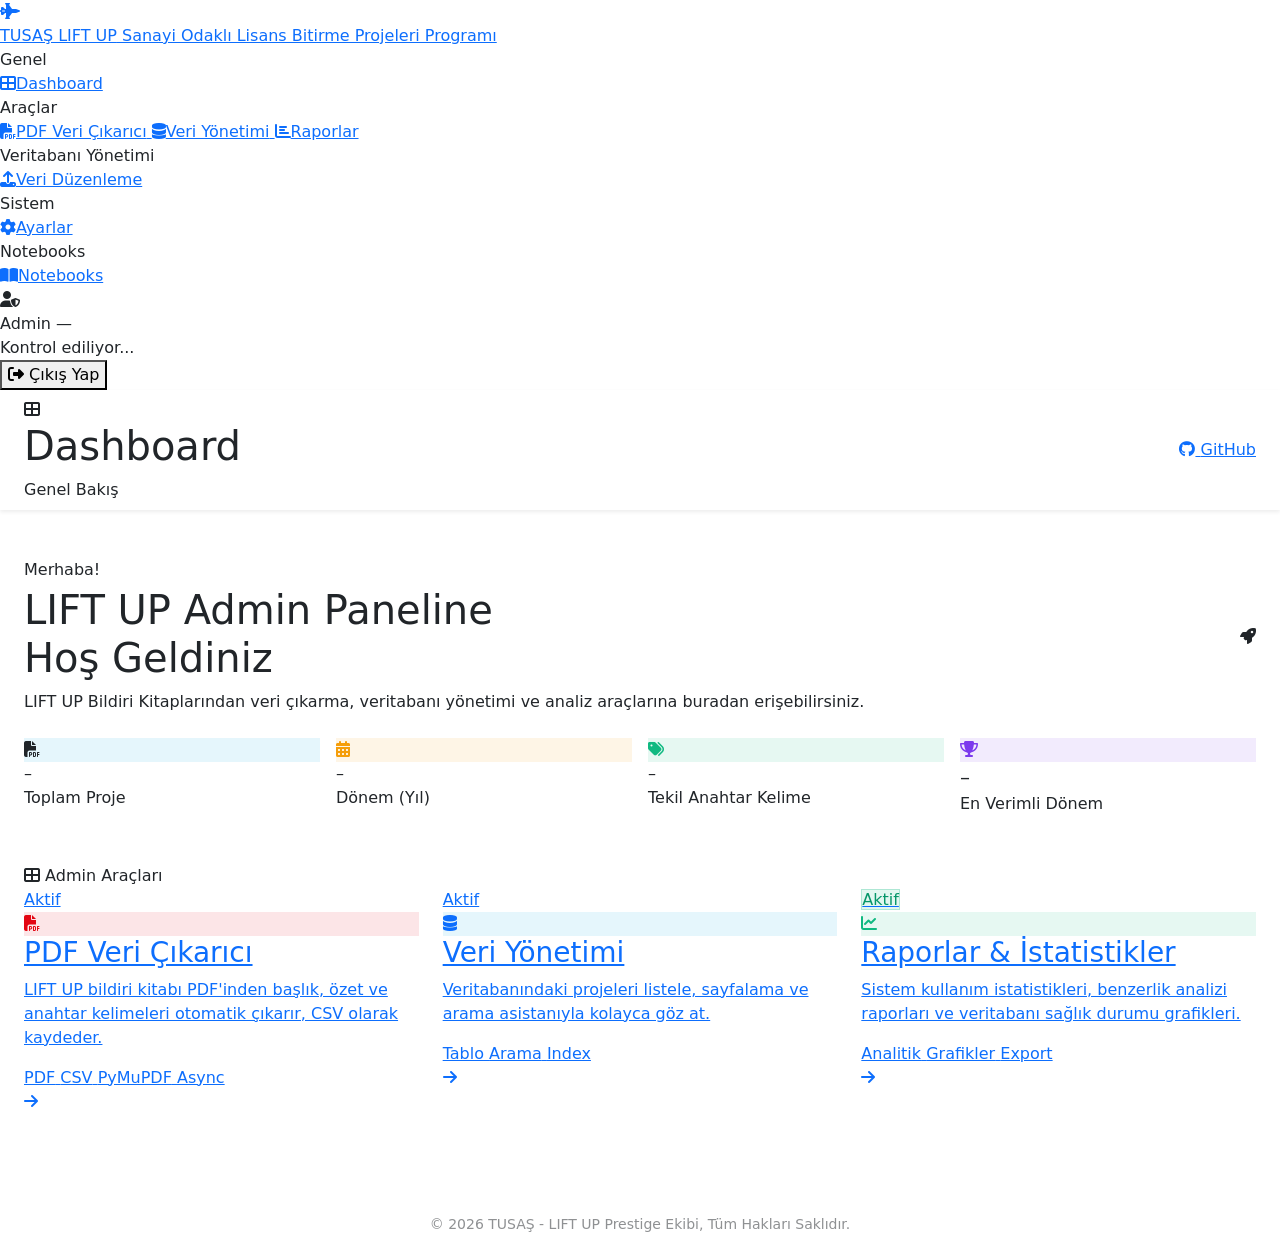
==== admin_dashboard/frontend/dashboard/index.html @ feb69ce0 "feat: admin_dashboard sidebar updated, tools name added in the navbar" ====
<!DOCTYPE html>
<html lang="tr">

<head>
    <meta charset="UTF-8">
    <meta name="viewport" content="width=device-width, initial-scale=1.0">
    <title>Prestige AI — Admin</title>
    <meta name="description" content="TUSAŞ LIFT UP Admin Paneli — Veri yönetimi ve analiz araçları.">
    <link href="https://cdn.jsdelivr.net/npm/bootstrap@5.3.0/dist/css/bootstrap.min.css" rel="stylesheet">
    <link rel="stylesheet" href="https://cdnjs.cloudflare.com/ajax/libs/font-awesome/6.4.0/css/all.min.css">
    <link
        href="https://fonts.googleapis.com/css2?family=Inter:wght@300;400;500;600;700&family=Orbitron:wght@700;900&display=swap"
        rel="stylesheet">
    <link rel="stylesheet" href="/static/shared/style.css">
    <link rel="stylesheet" href="/static/shared/dashboard.css?v=2">
    <link rel="icon" type="image/png" href="/static/assets/app_logo.png">
</head>

<body>

    <!-- ── Sidebar (her zaman açık) ─────────────────── -->
    <aside class="admin-sidebar" id="adminSidebar">
        <div class="sidebar-drawer-header">
            <a href="/dashboard" class="sidebar-drawer-brand">
                <i class="fas fa-fighter-jet"></i>
                <div class="sidebar-drawer-brand-text">
                    <span class="brand-main">TUSAŞ LIFT UP</span>
                    <span class="brand-sub">Sanayi Odaklı Lisans Bitirme Projeleri Programı</span>
                </div>
            </a>
        </div>

        <nav class="sidebar-drawer-nav">
            <div class="sidebar-nav-label">Genel</div>
            <a href="/dashboard" class="sidebar-nav-link active-link">
                <i class="fas fa-th-large"></i><span>Dashboard</span>
            </a>

            <div class="sidebar-nav-label">Araçlar</div>
            <a href="/pdf-extract" class="sidebar-nav-link">
                <i class="fas fa-file-pdf"></i><span>PDF Veri Çıkarıcı</span>
            </a>
            <a href="/data-management" class="sidebar-nav-link">
                <i class="fas fa-database"></i><span>Veri Yönetimi</span>
            </a>
            <a href="/reports" class="sidebar-nav-link">
                <i class="fas fa-chart-bar"></i><span>Raporlar</span>
            </a>

            <div class="sidebar-nav-label">Veritabanı Yönetimi</div>
            <a href="/data-update" class="sidebar-nav-link">
                <i class="fas fa-upload"></i><span>Veri Düzenleme</span>
            </a>

            <div class="sidebar-nav-label">Sistem</div>
            <a href="/settings" class="sidebar-nav-link">
                <i class="fas fa-cog"></i><span>Ayarlar</span>
            </a>

            <div class="sidebar-nav-label">Notebooks</div>
            <a href="/notebooks" class="sidebar-nav-link">
                <i class="fas fa-book-open"></i><span>Notebooks</span>
            </a>

        </nav>

        <div class="sidebar-drawer-footer">
            <!-- Kullanıcı Kartı -->
            <div class="sidebar-user-card">
                <div class="sidebar-user-avatar">
                    <i class="fas fa-user-shield"></i>
                </div>
                <div class="sidebar-user-info">
                    <span class="sidebar-user-name" id="sidebarUserName">Admin</span>
                    <span class="sidebar-user-email" id="sidebarUserEmail">—</span>
                </div>
            </div>
            <!-- Sistem Durumu -->
            <div class="sidebar-status">
                <span class="sidebar-status-dot"></span>
                <span class="sidebar-status-text">Kontrol ediliyor...</span>
            </div>
            <!-- Çıkış Butonu -->
            <button class="sidebar-logout-btn" id="logoutBtn" title="Oturumu Kapat">
                <i class="fas fa-sign-out-alt"></i>
                <span>Çıkış Yap</span>
            </button>
        </div>
    </aside>

    <!-- ── Push Content Wrapper (sidebar ile birlikte hareket eder) ── -->
    <div class="sidebar-push-content" id="pushContent">

        <!-- Navbar -->
        <nav class="navbar navbar-dark bg-gradient shadow-sm">
            <div class="container-fluid px-4">
                <div class="navbar-page-header">
                    <span class="navbar-page-icon"><i class="fas fa-th-large"></i></span>
                    <div>
                        <h1 class="navbar-page-title">Dashboard</h1>
                        <span class="navbar-page-subtitle">Genel Bakış</span>
                    </div>
                </div>
                <div class="d-flex align-items-center gap-3">
                    <span class="navbar-clock" id="navClock"></span>
                    <a href="https://github.com/ensarakbas77/LIFT-UP-Project-Similarity-Analysis"
                        target="_blank" rel="noopener noreferrer" title="GitHub Reposu" class="navbar-github-btn">
                        <i class="fab fa-github"></i>
                        <span class="d-none d-md-inline">GitHub</span>
                    </a>
                </div>
            </div>
        </nav>

        <!-- Page Content -->
        <div class="container-fluid px-4 my-5">

            <!-- Hero Banner -->
            <div class="dashboard-hero d-flex align-items-center justify-content-between mb-4">
                <div class="position-relative" style="z-index:1;">
                    <p class="hero-greeting mb-1" id="greeting">Merhaba!</p>
                    <h1 class="hero-title">LIFT UP Admin Paneline<br>Hoş Geldiniz</h1>
                    <p class="hero-desc mb-0" style="max-width:none;white-space:nowrap;">
                        LIFT UP Bildiri Kitaplarından veri çıkarma, veritabanı yönetimi ve analiz araçlarına buradan erişebilirsiniz.
                    </p>
                </div>
                <div class="hero-icon-wrap d-none d-md-flex">
                    <i class="fas fa-rocket hero-icon"></i>
                    <div class="hero-ring hero-ring-1"><span></span></div>
                    <div class="hero-ring hero-ring-2"><span></span></div>
                </div>
            </div>

            <!-- Stat Row -->
            <div class="row g-3 mb-5">
                <div class="col-6 col-xl-3">
                    <div class="admin-stat-card">
                        <div class="admin-stat-icon" style="background:rgba(0,163,224,.1);color:var(--tusas-blue)">
                            <i class="fas fa-file-pdf"></i>
                        </div>
                        <div>
                            <div class="admin-stat-value" id="statTotalProjects">–</div>
                            <div class="admin-stat-label">Toplam Proje</div>
                        </div>
                    </div>
                </div>
                <div class="col-6 col-xl-3">
                    <div class="admin-stat-card">
                        <div class="admin-stat-icon" style="background:rgba(245,158,11,.1);color:#f59e0b">
                            <i class="fas fa-calendar-alt"></i>
                        </div>
                        <div>
                            <div class="admin-stat-value" id="statTotalYears">–</div>
                            <div class="admin-stat-label">Dönem (Yıl)</div>
                        </div>
                    </div>
                </div>
                <div class="col-6 col-xl-3">
                    <div class="admin-stat-card">
                        <div class="admin-stat-icon" style="background:rgba(16,185,129,.1);color:#10b981">
                            <i class="fas fa-tags"></i>
                        </div>
                        <div>
                            <div class="admin-stat-value" id="statUniqueKeywords">–</div>
                            <div class="admin-stat-label">Tekil Anahtar Kelime</div>
                        </div>
                    </div>
                </div>
                <div class="col-6 col-xl-3">
                    <div class="admin-stat-card">
                        <div class="admin-stat-icon" style="background:rgba(124,58,237,.1);color:#7c3aed">
                            <i class="fas fa-trophy"></i>
                        </div>
                        <div>
                            <div class="admin-stat-value" id="statTopYear" style="font-size:1.25rem;">–</div>
                            <div class="admin-stat-label" id="statTopYearLabel">En Verimli Dönem</div>
                        </div>
                    </div>
                </div>
            </div>

            <!-- Tool Cards -->
            <div class="section-heading"><i class="fas fa-th-large"></i> Admin Araçları</div>
            <div class="row g-4 mb-5">
                <div class="col-md-6 col-xl-4">
                    <a href="/pdf-extract" class="admin-tool-card" style="--card-accent:#E30613;">
                        <span class="tool-status-badge tool-status-active">Aktif</span>
                        <div class="tool-card-icon-wrap" style="background:rgba(227,6,19,.1);color:#E30613;">
                            <i class="fas fa-file-pdf"></i>
                        </div>
                        <h3 class="admin-tool-card-title">PDF Veri Çıkarıcı</h3>
                        <p class="admin-tool-card-desc">
                            LIFT UP bildiri kitabı PDF'inden başlık, özet ve anahtar kelimeleri otomatik çıkarır, CSV
                            olarak kaydeder.
                        </p>
                        <div class="admin-tool-tags">
                            <span class="admin-tool-tag">PDF</span>
                            <span class="admin-tool-tag">CSV</span>
                            <span class="admin-tool-tag">PyMuPDF</span>
                            <span class="admin-tool-tag">Async</span>
                        </div>
                        <i class="fas fa-arrow-right tool-arrow"></i>
                    </a>
                </div>
                <div class="col-md-6 col-xl-4">
                    <a href="/data-management" class="admin-tool-card" style="--card-accent:#00a3e0;">
                        <span class="tool-status-badge tool-status-active">Aktif</span>
                        <div class="tool-card-icon-wrap" style="background:rgba(0,163,224,.1);color:var(--tusas-blue);">
                            <i class="fas fa-database"></i>
                        </div>
                        <h3 class="admin-tool-card-title">Veri Yönetimi</h3>
                        <p class="admin-tool-card-desc">
                            Veritabanındaki projeleri listele, sayfalama ve arama asistanıyla kolayca göz at.
                        </p>
                        <div class="admin-tool-tags">
                            <span class="admin-tool-tag">Tablo</span>
                            <span class="admin-tool-tag">Arama</span>
                            <span class="admin-tool-tag">Index</span>
                        </div>
                        <i class="fas fa-arrow-right tool-arrow"></i>
                    </a>
                </div>
                <div class="col-md-6 col-xl-4">
                    <a href="/reports" class="admin-tool-card" style="--card-accent:#10b981;">
                        <span class="tool-status-badge tool-status-active"
                            style="background:rgba(16,185,129,.12);color:#059669;border:1px solid rgba(16,185,129,.25);">Aktif</span>
                        <div class="tool-card-icon-wrap" style="background:rgba(16,185,129,.1);color:#10b981;">
                            <i class="fas fa-chart-line"></i>
                        </div>
                        <h3 class="admin-tool-card-title">Raporlar & İstatistikler</h3>
                        <p class="admin-tool-card-desc">
                            Sistem kullanım istatistikleri, benzerlik analizi raporları ve veritabanı sağlık durumu
                            grafikleri.
                        </p>
                        <div class="admin-tool-tags">
                            <span class="admin-tool-tag">Analitik</span>
                            <span class="admin-tool-tag">Grafikler</span>
                            <span class="admin-tool-tag">Export</span>
                        </div>
                        <i class="fas fa-arrow-right tool-arrow"></i>
                    </a>
                </div>
            </div>

        </div>
    </div>

    <!-- Footer -->
    <footer class="footer py-4 text-center">
        <div class="container">
            <p class="mb-1 text-white fw-bold">TUSAŞ - Türk Havacılık ve Uzay Sanayii A.Ş.</p>
            <p class="small mb-0 opacity-50">&copy; 2026 TUSAŞ - LIFT UP Prestige Ekibi, Tüm Hakları Saklıdır.</p>
        </div>
    </footer>

    </div><!-- /sidebar-push-content -->

    <script src="https://cdn.jsdelivr.net/npm/bootstrap@5.3.0/dist/js/bootstrap.bundle.min.js"></script>
    <script src="/static/shared/dashboard.js?v=2"></script>
</body>

</html>
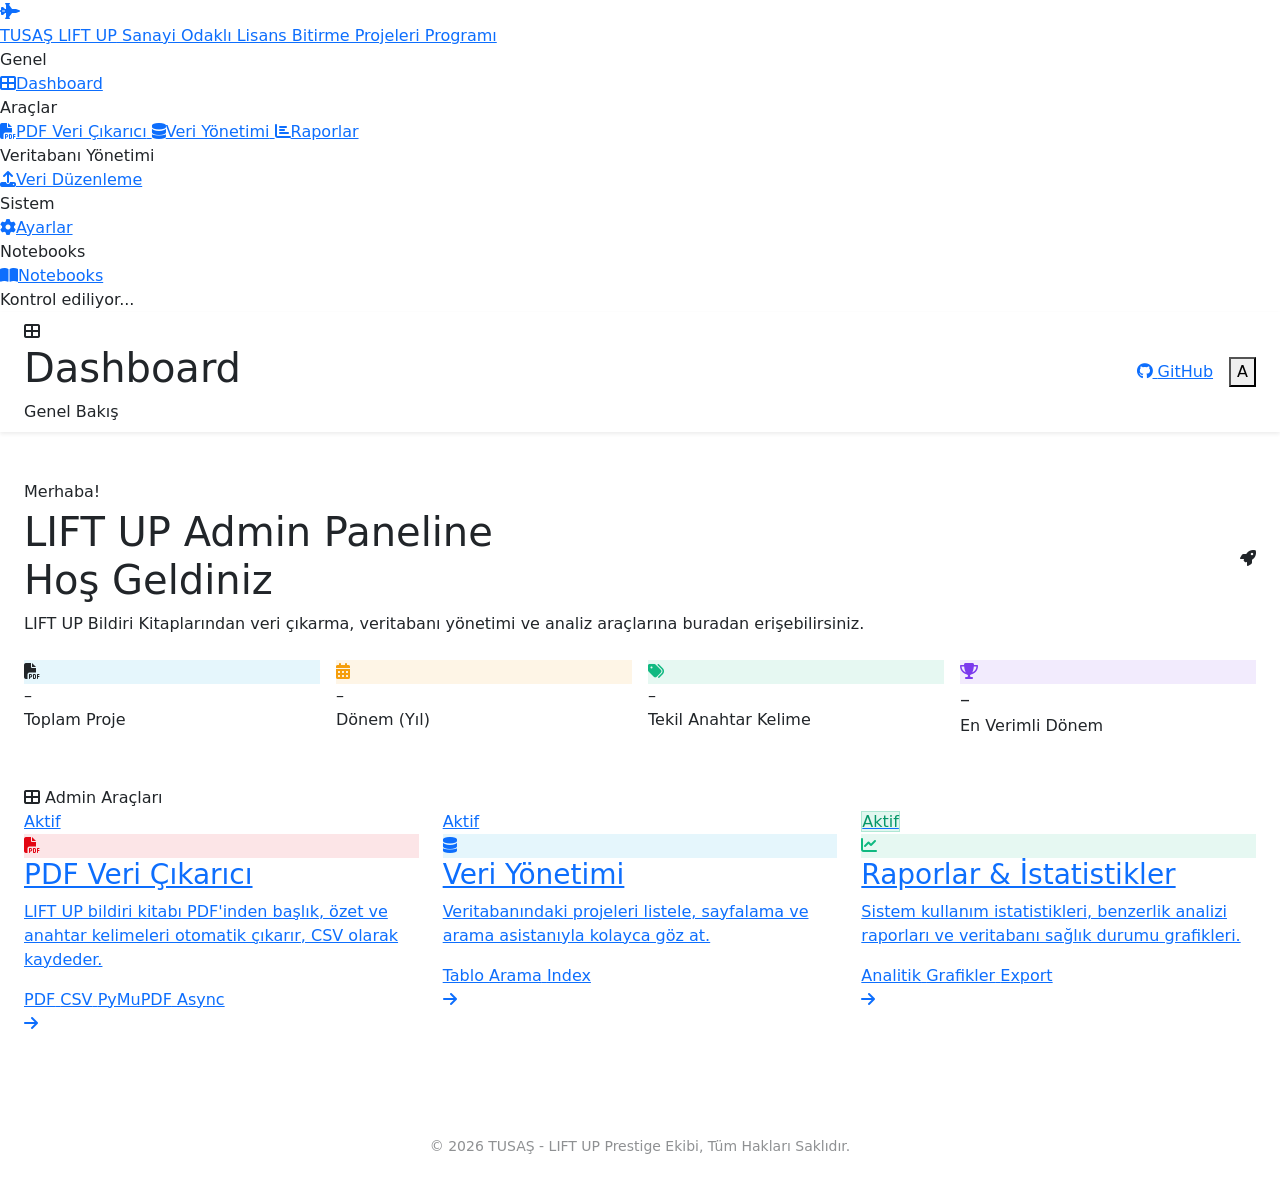
==== commit 6aa2b73a: "feat: admin_dashboard navbar updated, person information icon added" ====
--- a/admin_dashboard/frontend/dashboard/index.html
+++ b/admin_dashboard/frontend/dashboard/index.html
@@ -65,26 +65,11 @@
         </nav>
 
         <div class="sidebar-drawer-footer">
-            <!-- Kullanıcı Kartı -->
-            <div class="sidebar-user-card">
-                <div class="sidebar-user-avatar">
-                    <i class="fas fa-user-shield"></i>
-                </div>
-                <div class="sidebar-user-info">
-                    <span class="sidebar-user-name" id="sidebarUserName">Admin</span>
-                    <span class="sidebar-user-email" id="sidebarUserEmail">—</span>
-                </div>
-            </div>
             <!-- Sistem Durumu -->
             <div class="sidebar-status">
                 <span class="sidebar-status-dot"></span>
                 <span class="sidebar-status-text">Kontrol ediliyor...</span>
             </div>
-            <!-- Çıkış Butonu -->
-            <button class="sidebar-logout-btn" id="logoutBtn" title="Oturumu Kapat">
-                <i class="fas fa-sign-out-alt"></i>
-                <span>Çıkış Yap</span>
-            </button>
         </div>
     </aside>
 
@@ -108,6 +93,31 @@
                         <i class="fab fa-github"></i>
                         <span class="d-none d-md-inline">GitHub</span>
                     </a>
+                    <div class="dropdown">
+                        <button class="navbar-user-btn" type="button" data-bs-toggle="dropdown"
+                            aria-expanded="false" aria-label="Hesap menüsü" id="navUserBtn">
+                            <span id="navUserInitial">A</span>
+                            <span class="navbar-user-btn-status-dot" id="navUserStatusDot"></span>
+                        </button>
+                        <div class="dropdown-menu dropdown-menu-end navbar-user-menu" aria-labelledby="navUserBtn">
+                            <div class="navbar-user-card">
+                                <div class="navbar-user-card-avatar" id="navUserAvatar">A</div>
+                                <div class="navbar-user-card-info">
+                                    <span class="navbar-user-card-name" id="navUserName">Admin</span>
+                                    <span class="navbar-user-card-email" id="navUserEmail">—</span>
+                                    <span class="navbar-user-card-role">
+                                        <i class="fas fa-user-shield"></i> Yönetici
+                                    </span>
+                                </div>
+                            </div>
+                            <div class="navbar-user-menu-actions">
+                                <button class="navbar-user-logout" id="logoutBtn" type="button">
+                                    <i class="fas fa-sign-out-alt"></i>
+                                    <span>Çıkış Yap</span>
+                                </button>
+                            </div>
+                        </div>
+                    </div>
                 </div>
             </div>
         </nav>
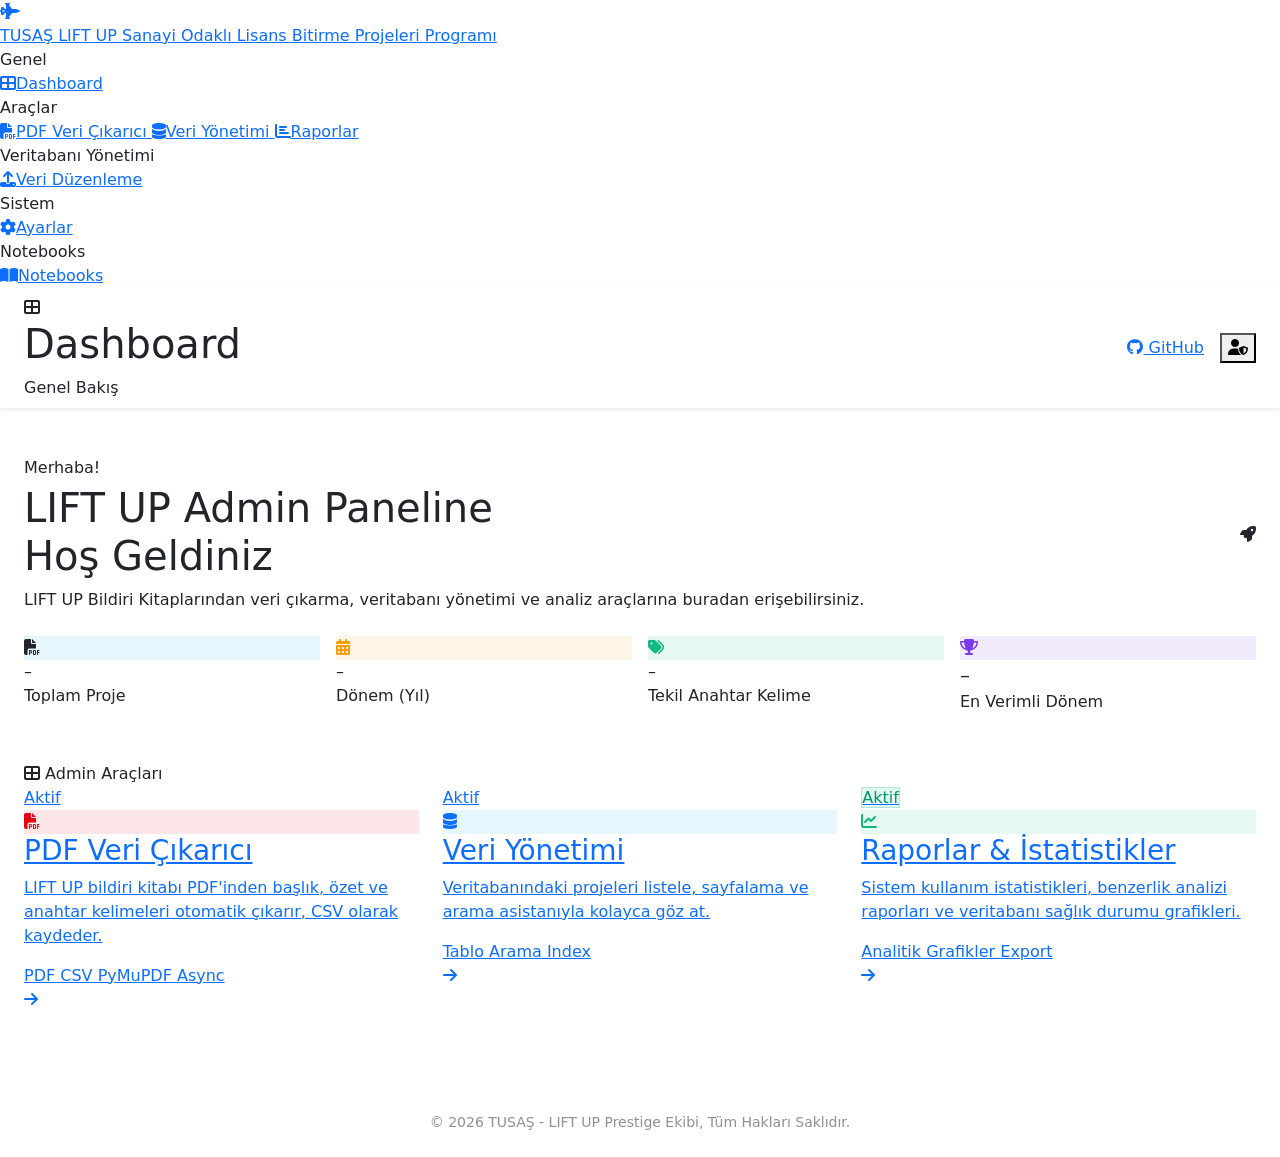
==== commit c80492a2: "style: admin_dashboard navbar updated, new style added person info icon in the navbar" ====
--- a/admin_dashboard/frontend/dashboard/index.html
+++ b/admin_dashboard/frontend/dashboard/index.html
@@ -64,13 +64,6 @@
 
         </nav>
 
-        <div class="sidebar-drawer-footer">
-            <!-- Sistem Durumu -->
-            <div class="sidebar-status">
-                <span class="sidebar-status-dot"></span>
-                <span class="sidebar-status-text">Kontrol ediliyor...</span>
-            </div>
-        </div>
     </aside>
 
     <!-- ── Push Content Wrapper (sidebar ile birlikte hareket eder) ── -->
@@ -96,21 +89,21 @@
                     <div class="dropdown">
                         <button class="navbar-user-btn" type="button" data-bs-toggle="dropdown"
                             aria-expanded="false" aria-label="Hesap menüsü" id="navUserBtn">
-                            <span id="navUserInitial">A</span>
-                            <span class="navbar-user-btn-status-dot" id="navUserStatusDot"></span>
+                            <i class="fas fa-user-shield"></i>
                         </button>
                         <div class="dropdown-menu dropdown-menu-end navbar-user-menu" aria-labelledby="navUserBtn">
                             <div class="navbar-user-card">
-                                <div class="navbar-user-card-avatar" id="navUserAvatar">A</div>
+                                <div class="navbar-user-card-avatar"><i class="fas fa-user-shield"></i></div>
                                 <div class="navbar-user-card-info">
                                     <span class="navbar-user-card-name" id="navUserName">Admin</span>
                                     <span class="navbar-user-card-email" id="navUserEmail">—</span>
-                                    <span class="navbar-user-card-role">
-                                        <i class="fas fa-user-shield"></i> Yönetici
-                                    </span>
                                 </div>
                             </div>
                             <div class="navbar-user-menu-actions">
+                                <a href="/settings" class="navbar-user-menu-link">
+                                    <i class="fas fa-cog"></i>
+                                    <span>Hesap Ayarları</span>
+                                </a>
                                 <button class="navbar-user-logout" id="logoutBtn" type="button">
                                     <i class="fas fa-sign-out-alt"></i>
                                     <span>Çıkış Yap</span>
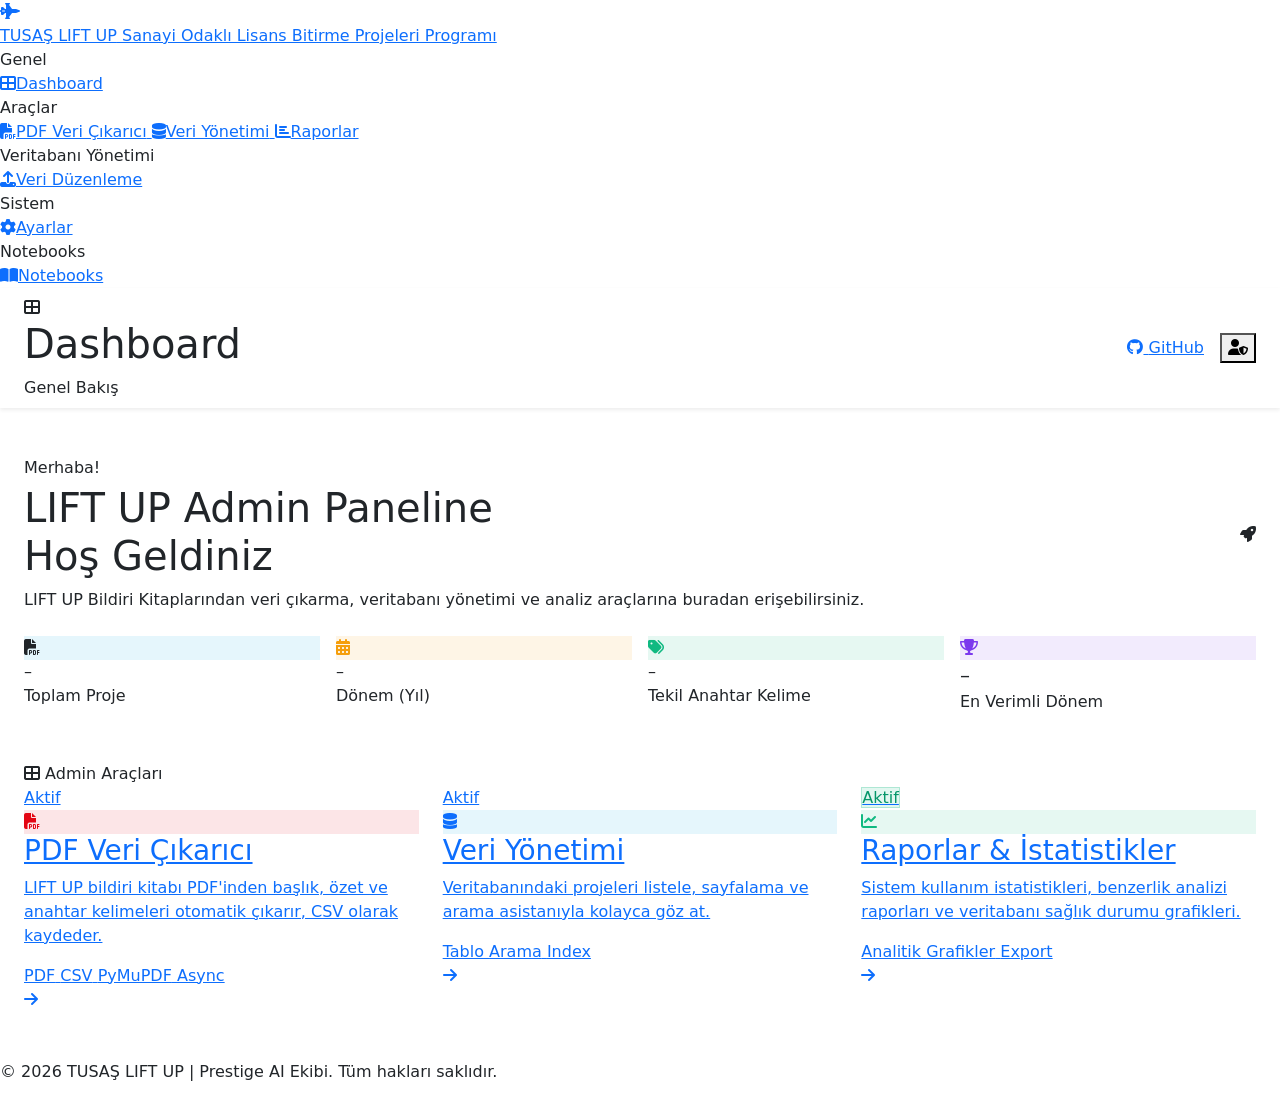
==== commit 3a5b3047: "style: footer layout updated" ====
--- a/admin_dashboard/frontend/dashboard/index.html
+++ b/admin_dashboard/frontend/dashboard/index.html
@@ -246,13 +246,11 @@
             </div>
 
         </div>
-    </div>
 
     <!-- Footer -->
-    <footer class="footer py-4 text-center">
-        <div class="container">
-            <p class="mb-1 text-white fw-bold">TUSAŞ - Türk Havacılık ve Uzay Sanayii A.Ş.</p>
-            <p class="small mb-0 opacity-50">&copy; 2026 TUSAŞ - LIFT UP Prestige Ekibi, Tüm Hakları Saklıdır.</p>
+    <footer class="footer">
+        <div class="footer-inner">
+            <p class="footer-copy">&copy; 2026 TUSAŞ LIFT UP | Prestige AI Ekibi. Tüm hakları saklıdır.</p>
         </div>
     </footer>
 
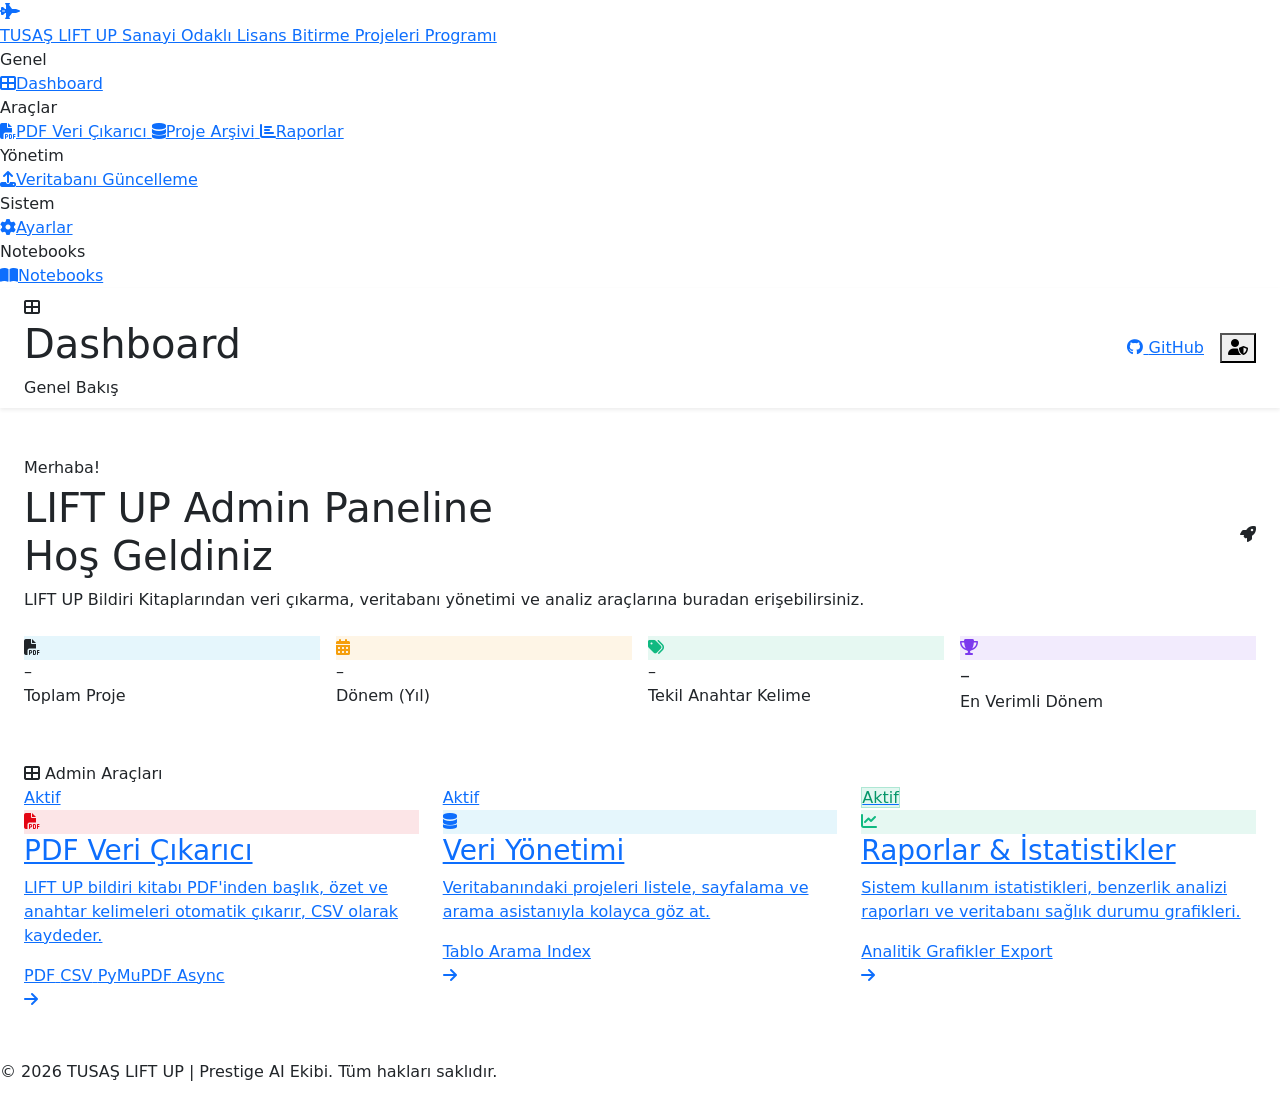
==== commit f072627b: "style: admin dashoard user interface style changed" ====
--- a/admin_dashboard/frontend/dashboard/index.html
+++ b/admin_dashboard/frontend/dashboard/index.html
@@ -14,6 +14,7 @@
     <link rel="stylesheet" href="/static/shared/style.css">
     <link rel="stylesheet" href="/static/shared/dashboard.css?v=2">
     <link rel="icon" type="image/png" href="/static/assets/app_logo.png">
+    <style>html, body { overflow: hidden; }</style>
 </head>
 
 <body>
@@ -41,15 +42,15 @@
                 <i class="fas fa-file-pdf"></i><span>PDF Veri Çıkarıcı</span>
             </a>
             <a href="/data-management" class="sidebar-nav-link">
-                <i class="fas fa-database"></i><span>Veri Yönetimi</span>
+                <i class="fas fa-database"></i><span>Proje Arşivi</span>
             </a>
             <a href="/reports" class="sidebar-nav-link">
                 <i class="fas fa-chart-bar"></i><span>Raporlar</span>
             </a>
 
-            <div class="sidebar-nav-label">Veritabanı Yönetimi</div>
+            <div class="sidebar-nav-label">Yönetim</div>
             <a href="/data-update" class="sidebar-nav-link">
-                <i class="fas fa-upload"></i><span>Veri Düzenleme</span>
+                <i class="fas fa-upload"></i><span>Veritabanı Güncelleme</span>
             </a>
 
             <div class="sidebar-nav-label">Sistem</div>
@@ -257,7 +258,7 @@
     </div><!-- /sidebar-push-content -->
 
     <script src="https://cdn.jsdelivr.net/npm/bootstrap@5.3.0/dist/js/bootstrap.bundle.min.js"></script>
-    <script src="/static/shared/dashboard.js?v=2"></script>
+    <script src="/static/shared/dashboard.js?v=3"></script>
 </body>
 
 </html>
